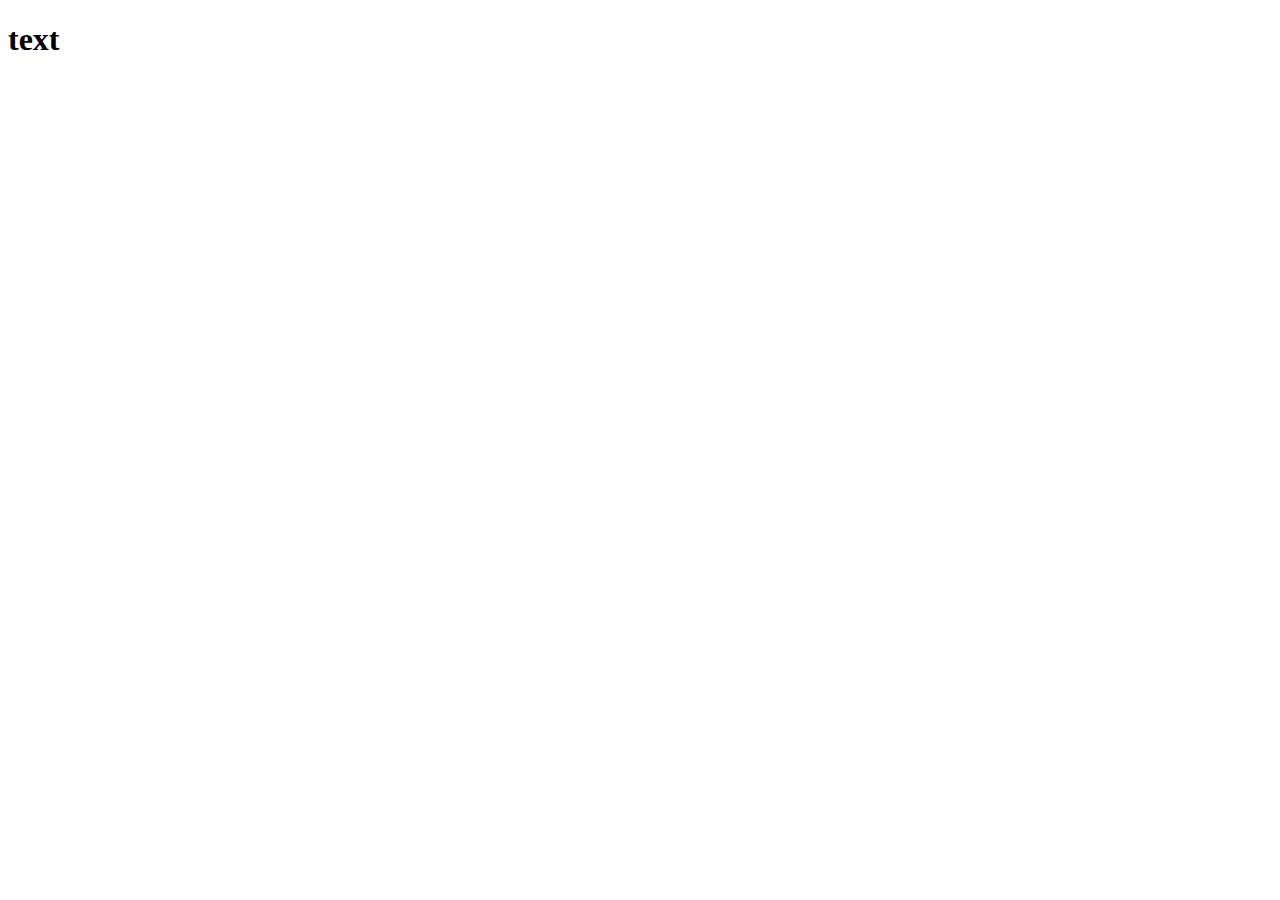
==== app/index.html @ 158b7e71 "d" ====
<!doctype html>
    <html lang="en">
        <head>
            <meta charset="UTF-8">
            <meta name="viewport" content="width=device-width, initial-scale=1.0">
            <title>Document</title>
        </head>
        <body  class="warm">
            <h1>text</h1>
            <script type="module" src = "JS/main.js"></script>
        </body>
    </html>
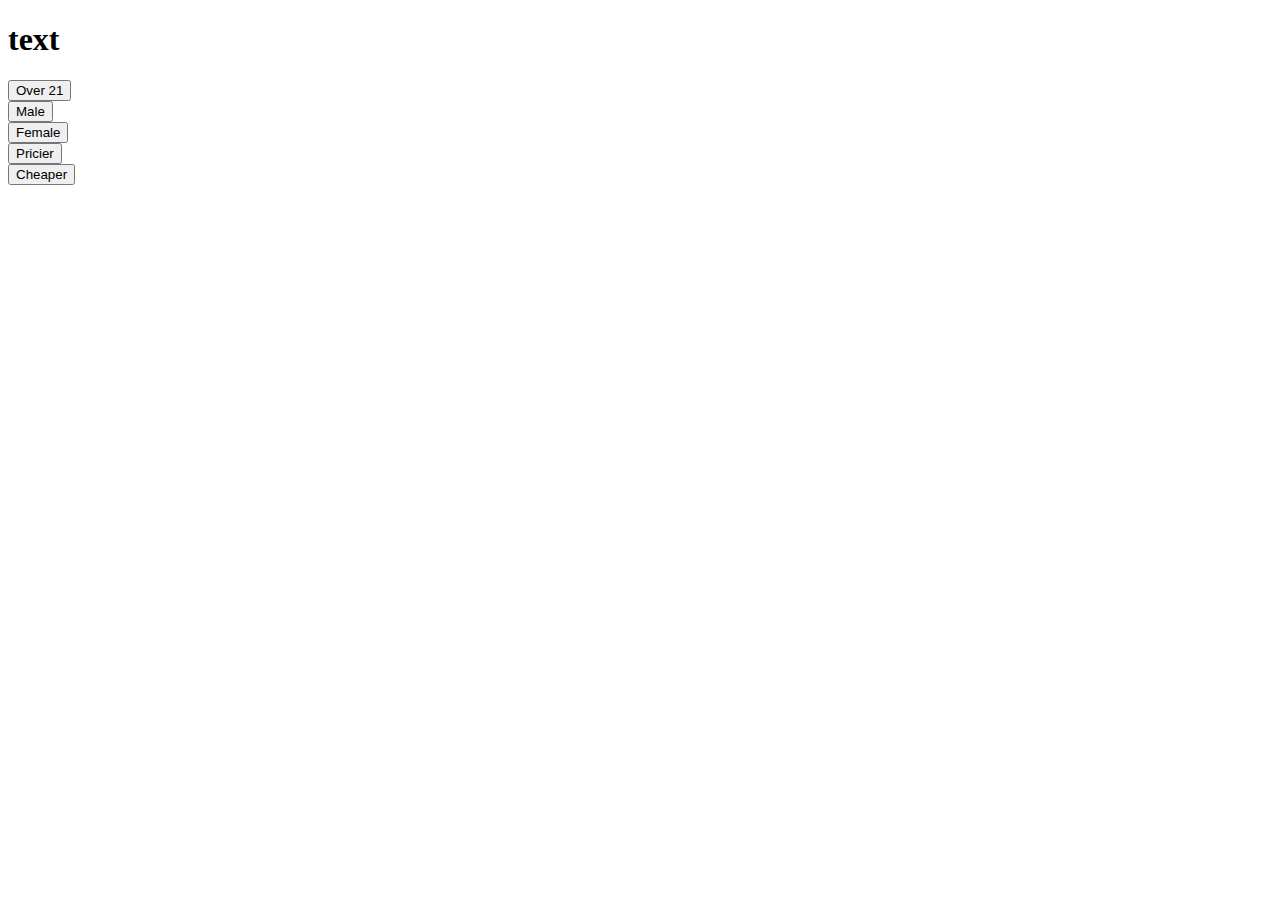
==== commit 06080719: "FS" ====
--- a/app/index.html
+++ b/app/index.html
@@ -5,8 +5,23 @@
             <meta name="viewport" content="width=device-width, initial-scale=1.0">
             <title>Document</title>
         </head>
-        <body  class="warm">
+        <body>
             <h1>text</h1>
             <script type="module" src = "JS/main.js"></script>
         </body>
+            <div>
+                <button class="over21" type="button">Over 21</button>
+            </div>
+            <div>
+                <button class="male" type="button">Male</button>
+            </div>
+            <div>
+                <button class="female" type="button">Female</button>
+            </div>
+            <div>
+                <button class="pricier" type="button">Pricier</button>
+            </div>
+            <div>
+                <button class="cheaper" type="button">Cheaper</button>
+            </div>
     </html>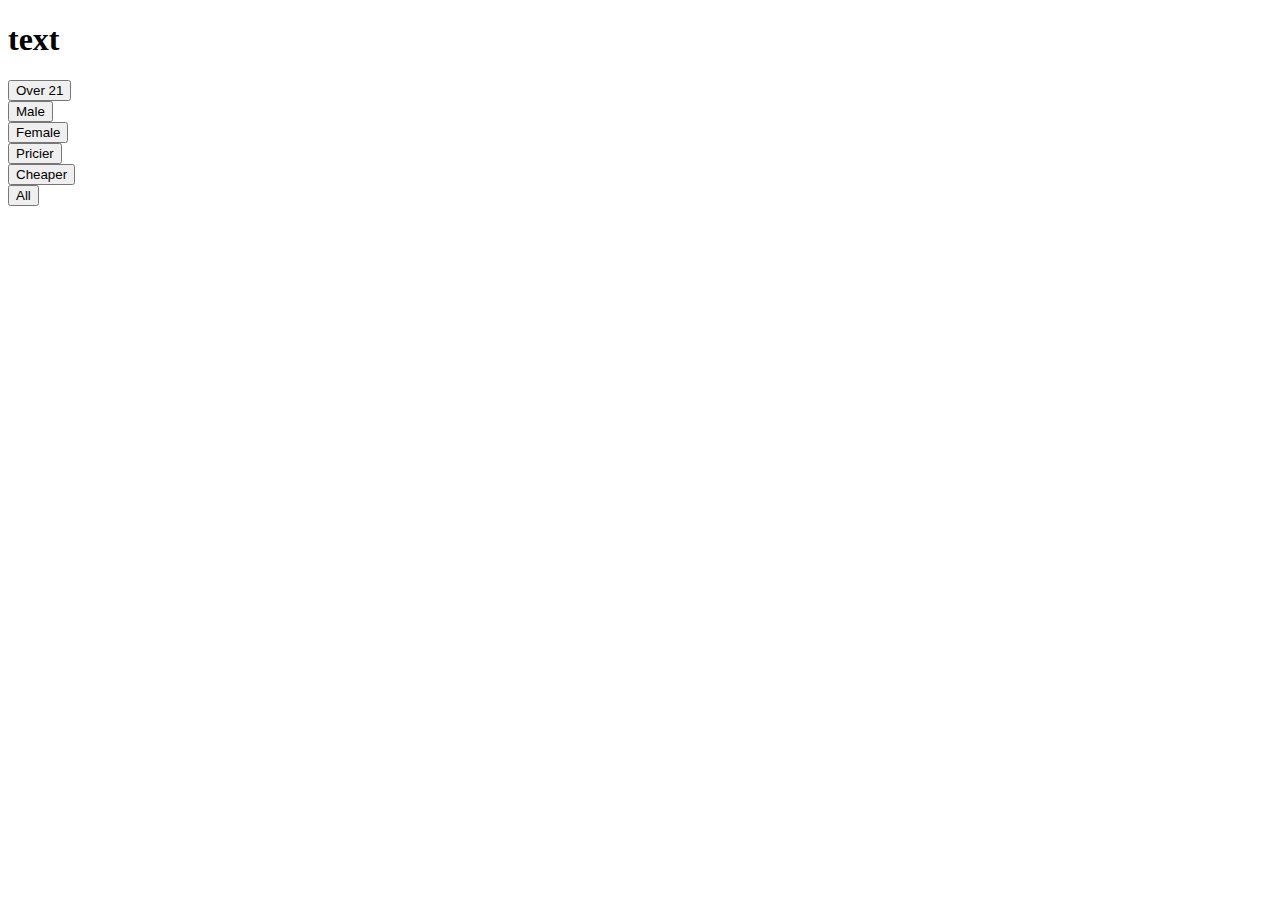
==== commit f909fe93: "blehhhhhhhhhhhhhhhhhhhhhhhh" ====
--- a/app/index.html
+++ b/app/index.html
@@ -8,20 +8,30 @@
         <body>
             <h1>text</h1>
             <script type="module" src = "JS/main.js"></script>
-        </body>
             <div>
-                <button class="over21" type="button">Over 21</button>
+                <button id="over21btn" type="button">Over 21</button>
             </div>
             <div>
-                <button class="male" type="button">Male</button>
+                <button id="malebtn" type="button">Male</button>
             </div>
             <div>
-                <button class="female" type="button">Female</button>
+                <button id="femalebtn" type="button">Female</button>
             </div>
             <div>
-                <button class="pricier" type="button">Pricier</button>
+                <button id="pricierbtn" type="button">Pricier</button>
             </div>
             <div>
-                <button class="cheaper" type="button">Cheaper</button>
+                <button id="cheaperbtn" type="button">Cheaper</button>
             </div>
+            <div>
+                <button id="allbtn" type="button">All</button>
+            </div>
+            <div class="container">
+                <!-- <div class="card">
+                    <h2 class="card-header">e</h2>
+                    <img src="https://th.bing.com/th/id/R.91a812ea28dbf352fe4ff268a61ae742?rik=AESw7XnMvAGyTA&riu=http%3a%2f%2fgreystoneglobal.com%2fwp-content%2fuploads%2f2015%2f05%2ffailure.jpg&ehk=ZcYNluoILrmLjgw1gTRiahng1%2bqFXc9g%2fqJOcsWDBUs%3d&risl=&pid=ImgRaw&r=0" alt="haha" class="card-img">
+                    <h3 class="card-desc">feel pity for me.</h3>
+                </div> -->
+            </div>
+        </body>
     </html>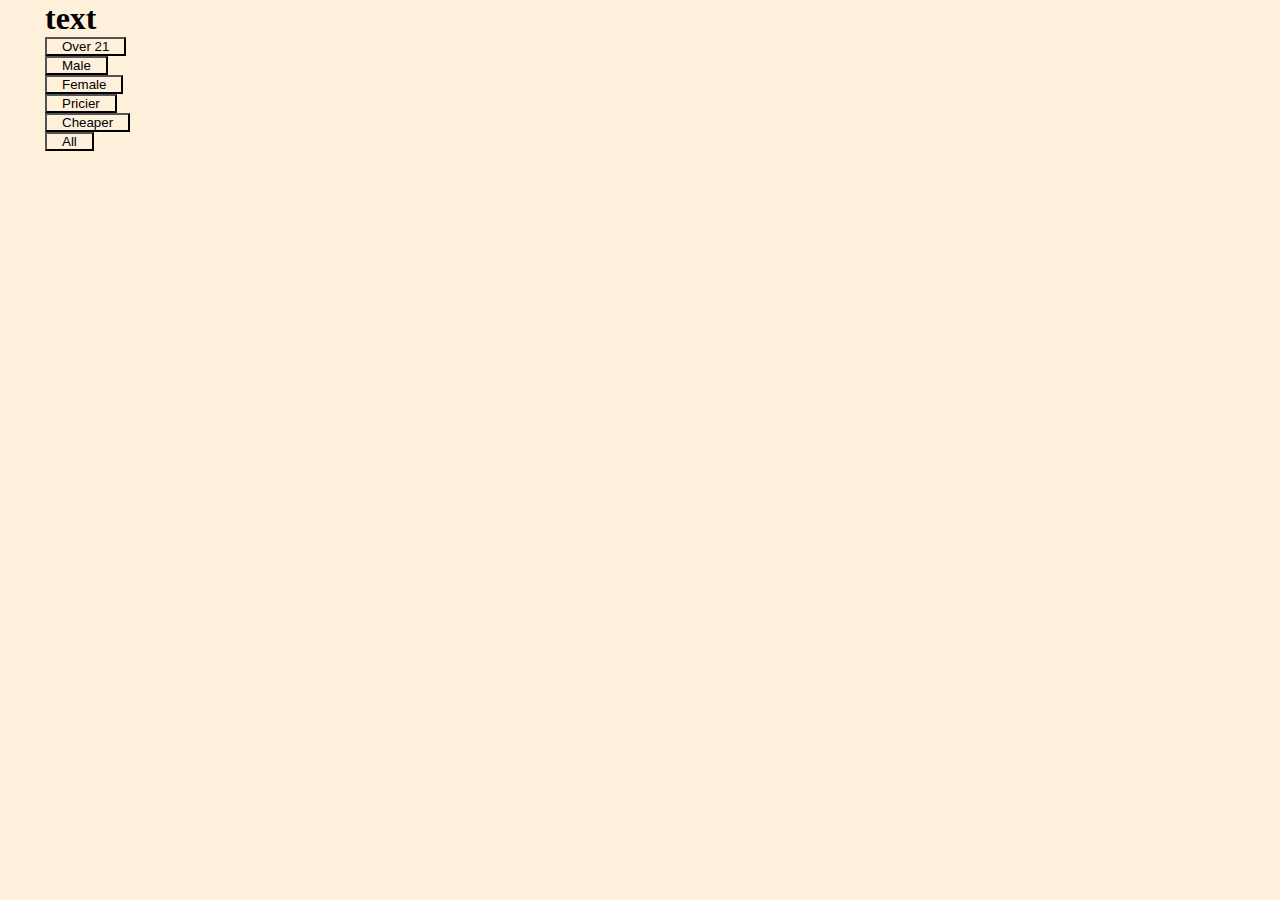
==== commit c520d1ae: "k" ====
--- a/app/index.html
+++ b/app/index.html
@@ -4,10 +4,10 @@
             <meta charset="UTF-8">
             <meta name="viewport" content="width=device-width, initial-scale=1.0">
             <title>Document</title>
+            <link rel="stylesheet" href="CSS/style.css">
         </head>
         <body>
             <h1>text</h1>
-            <script type="module" src = "JS/main.js"></script>
             <div>
                 <button id="over21btn" type="button">Over 21</button>
             </div>
@@ -33,5 +33,6 @@
                     <h3 class="card-desc">feel pity for me.</h3>
                 </div> -->
             </div>
+            <script type="module" src = "/JS/main.js"></script>
         </body>
     </html>--- a/app/CSS/style.css
+++ b/app/CSS/style.css
@@ -0,0 +1,87 @@
+/* @import url(list.js); */
+
+body,
+*{
+    background-color: rgb(255, 240, 220);
+}
+html,
+* {
+    box-sizing: border-box;
+    margin: 0;
+    padding: 0px 15px 0px 15px;
+}
+/* :root {
+    --light-blue: rgb(151, 203, 255);
+    --dark-blue: rgb(20, 105, 190);
+    --light-red: rgb(239, 67, 67);
+    --primary: var(--light-red);
+
+    --h1: 1.883rem;
+    --h2: 2.649rem;
+}
+
+body {
+    background-color: var(--primary);
+}
+
+.warm{
+    --primary: var(--light-red);
+}
+
+.cool {
+    --primary: var(--light-blue)
+}
+h1 {
+    font-size: var(--h1);
+}
+
+h2 {
+    font-size: var(--h2);;
+}
+ */
+
+h2,h3{
+    background-color: transparent;
+} 
+
+.container {
+    display: flex;
+    flex-direction: row;
+    flex-wrap: wrap;
+    justify-content: space-around;
+    background-color: rgb(255, 240, 220);
+}
+
+.card{
+    width: 40rem;
+    height: 65rem;
+    border: 15px solid wheat;
+    border-radius: 3px;
+    border-style: double;
+    display: flex;
+    margin: 20rem 0;
+    flex-direction: column;
+    align-items: center;
+    justify-content: space-evenly;
+    background-color: blanchedalmond;
+    box-shadow: 1rem 1rem 1rem -1rem rgb(55, 52, 59);
+}
+
+.card-img{
+    width: 100%;
+    height: 40%;
+    object-fit: cover;
+    background-color: transparent;
+    position: relative;
+    transition: all 0.3s;
+}
+
+.card-header{
+    font-size: 3.2rem;
+    margin-top: 1.2rem;
+}
+
+.card-desc{
+    font-size: 2.0rem;
+    text-align: center;
+}
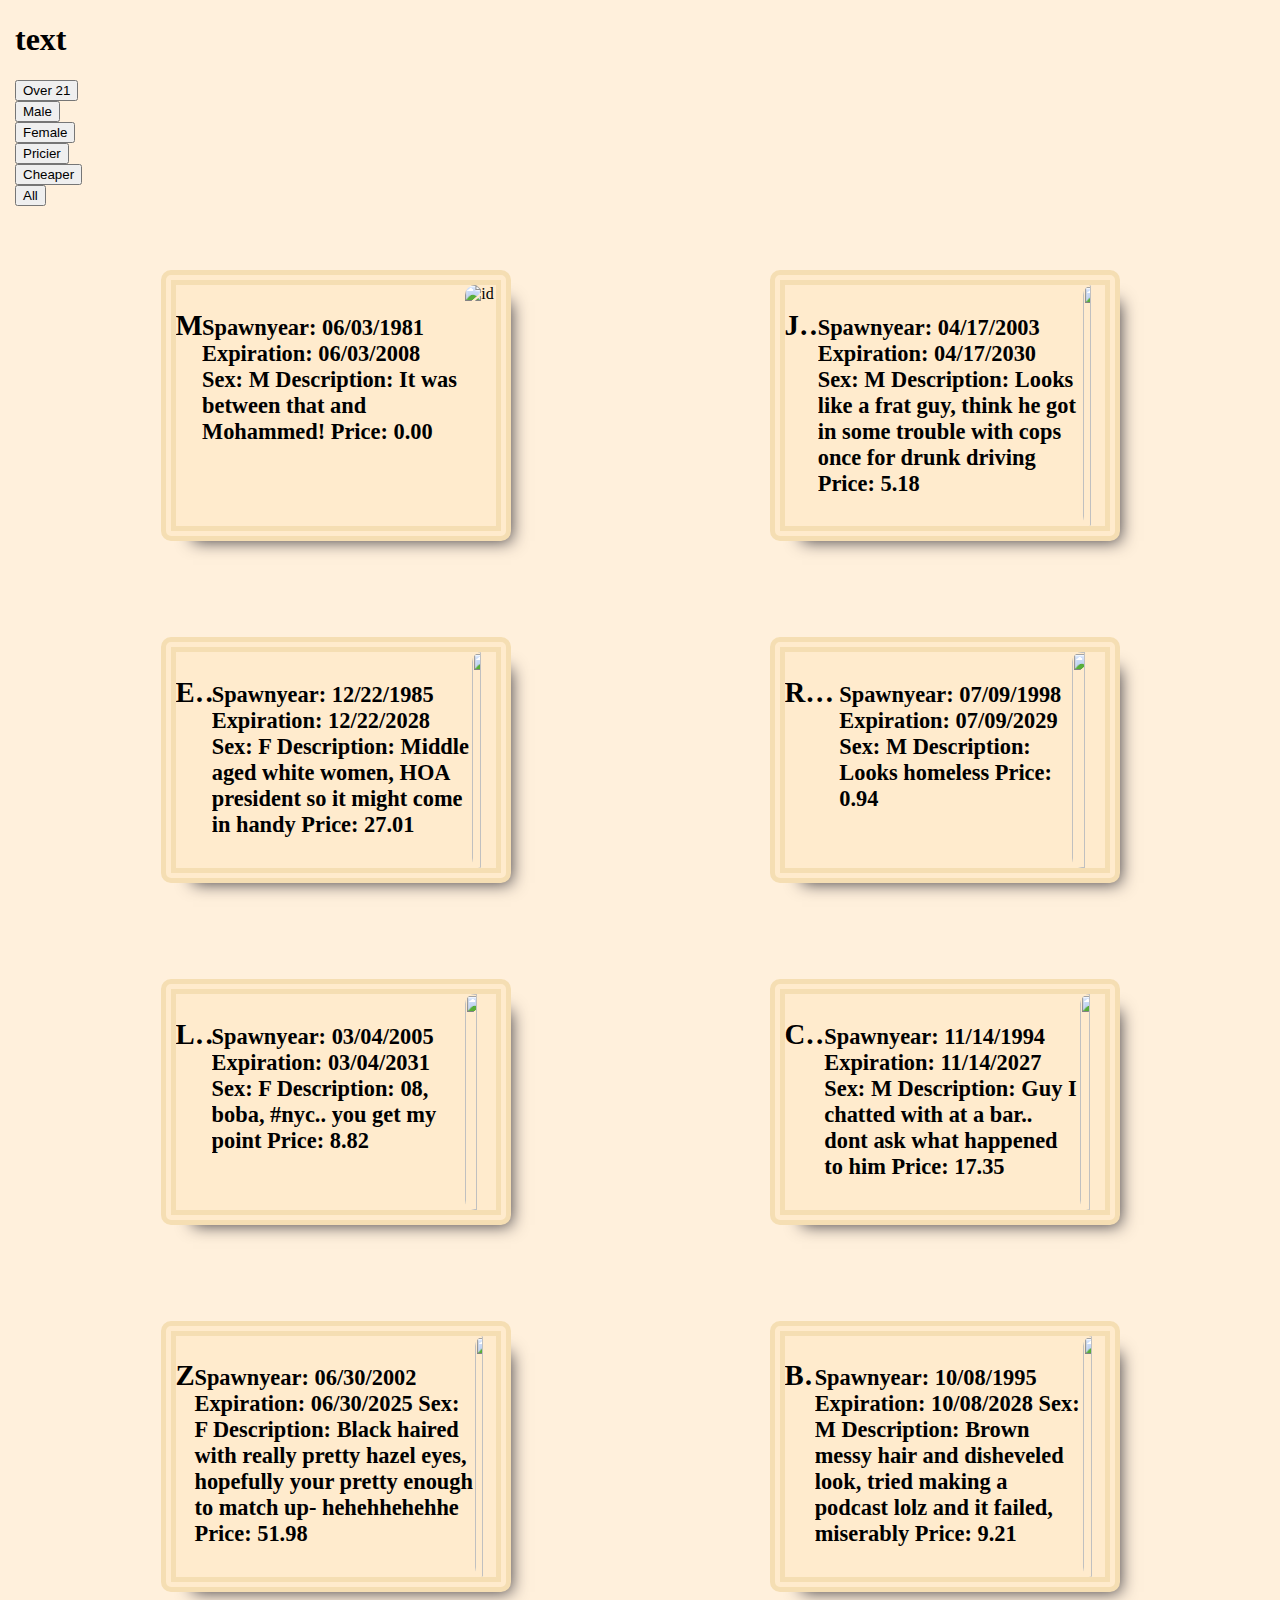
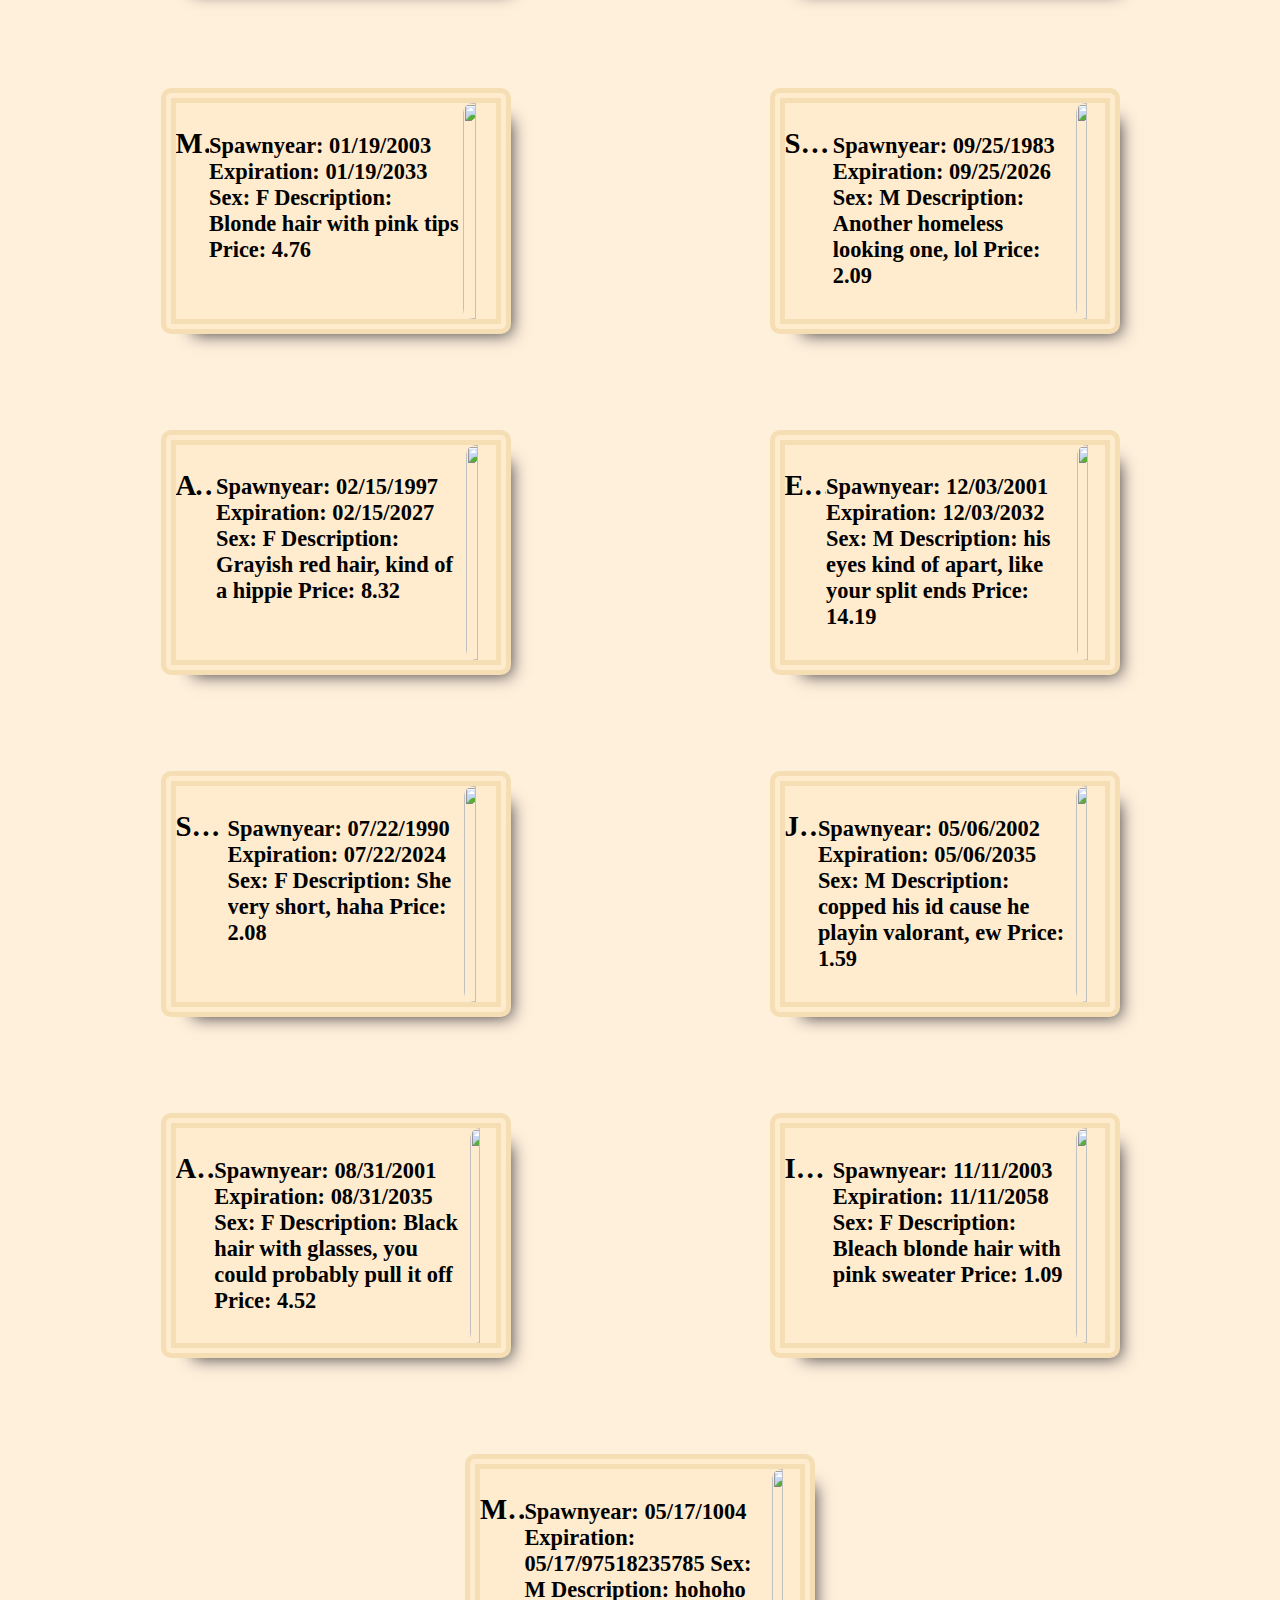
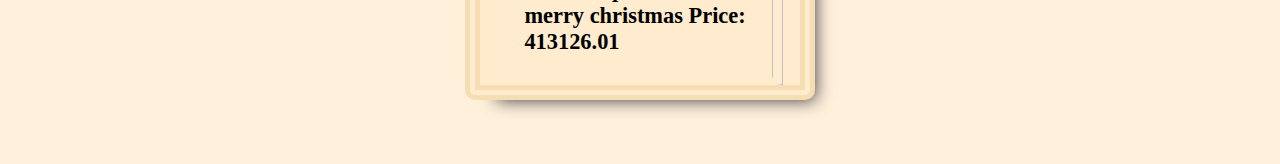
==== commit 757164c2: "jkn" ====
--- a/app/index.html
+++ b/app/index.html
@@ -27,12 +27,8 @@
                 <button id="allbtn" type="button">All</button>
             </div>
             <div class="container">
-                <!-- <div class="card">
-                    <h2 class="card-header">e</h2>
-                    <img src="https://th.bing.com/th/id/R.91a812ea28dbf352fe4ff268a61ae742?rik=AESw7XnMvAGyTA&riu=http%3a%2f%2fgreystoneglobal.com%2fwp-content%2fuploads%2f2015%2f05%2ffailure.jpg&ehk=ZcYNluoILrmLjgw1gTRiahng1%2bqFXc9g%2fqJOcsWDBUs%3d&risl=&pid=ImgRaw&r=0" alt="haha" class="card-img">
-                    <h3 class="card-desc">feel pity for me.</h3>
-                </div> -->
+
             </div>
-            <script type="module" src = "/JS/main.js"></script>
+            <script type="module" src = "JS/main.js"></script>
         </body>
     </html>--- a/app/CSS/style.css
+++ b/app/CSS/style.css
@@ -1,7 +1,6 @@
 /* @import url(list.js); */
 
-body,
-*{
+/*body {
     background-color: rgb(255, 240, 220);
 }
 html,
@@ -40,7 +39,7 @@
 }
  */
 
-h2,h3{
+/*h2,h3{
     background-color: transparent;
 } 
 
@@ -84,4 +83,68 @@
 .card-desc{
     font-size: 2.0rem;
     text-align: center;
+} */
+
+* {
+    box-sizing: border-box;
 }
+
+body {
+    background-color: rgb(255, 240, 220);
+    margin: 0;
+    padding: 0 15px;
+}
+
+.container {
+    display: flex;
+    flex-wrap: wrap;
+    justify-content: space-around;
+    padding: 1rem;
+}
+
+.card {
+    width: 100%;
+    max-width: 350px; /* Adjust the card width */
+    display: flex;
+    flex-direction: row; /* Ensure the layout is horizontal (image left, text right) */
+    margin: 2rem;
+    background-color: blanchedalmond;
+    border: 15px solid wheat;
+    border-radius: 10px; /* Rounded corners for the card */
+    border-style: double;
+    box-shadow: 1rem 1rem 1rem -1rem rgb(55, 52, 59);
+    overflow: hidden;
+}
+
+.card-img {
+    width: 40%; /* Image takes up 40% of the card width */
+    height: 100%;
+    object-fit: cover; /* Ensures the image doesn't stretch */
+    border-radius: 10px 0 0 10px; /* Rounded left corners for the image */
+}
+
+.card-content {
+    width: 60%; /* Text content takes up the remaining 60% */
+    padding: 1rem;
+    display: flex;
+    flex-direction: column;
+    justify-content: space-between;
+    overflow: hidden; /* Prevent content overflow */
+}
+
+.card-header {
+    font-size: 1.8rem;
+    font-weight: bold;
+    margin-bottom: 0.5rem;
+    overflow: hidden; /* Hide overflow in case the name is too long */
+    text-overflow: ellipsis; /* Add ellipsis if the text overflows */
+    white-space: nowrap; /* Prevent wrapping */
+}
+
+.card-desc {
+    font-size: 1.4rem;
+    text-align: left;
+    overflow: hidden; /* Hide overflowing text */
+    text-overflow: ellipsis; /* Add ellipsis for overflow text */
+    white-space: normal; /* Allow the description to wrap normally */
+}
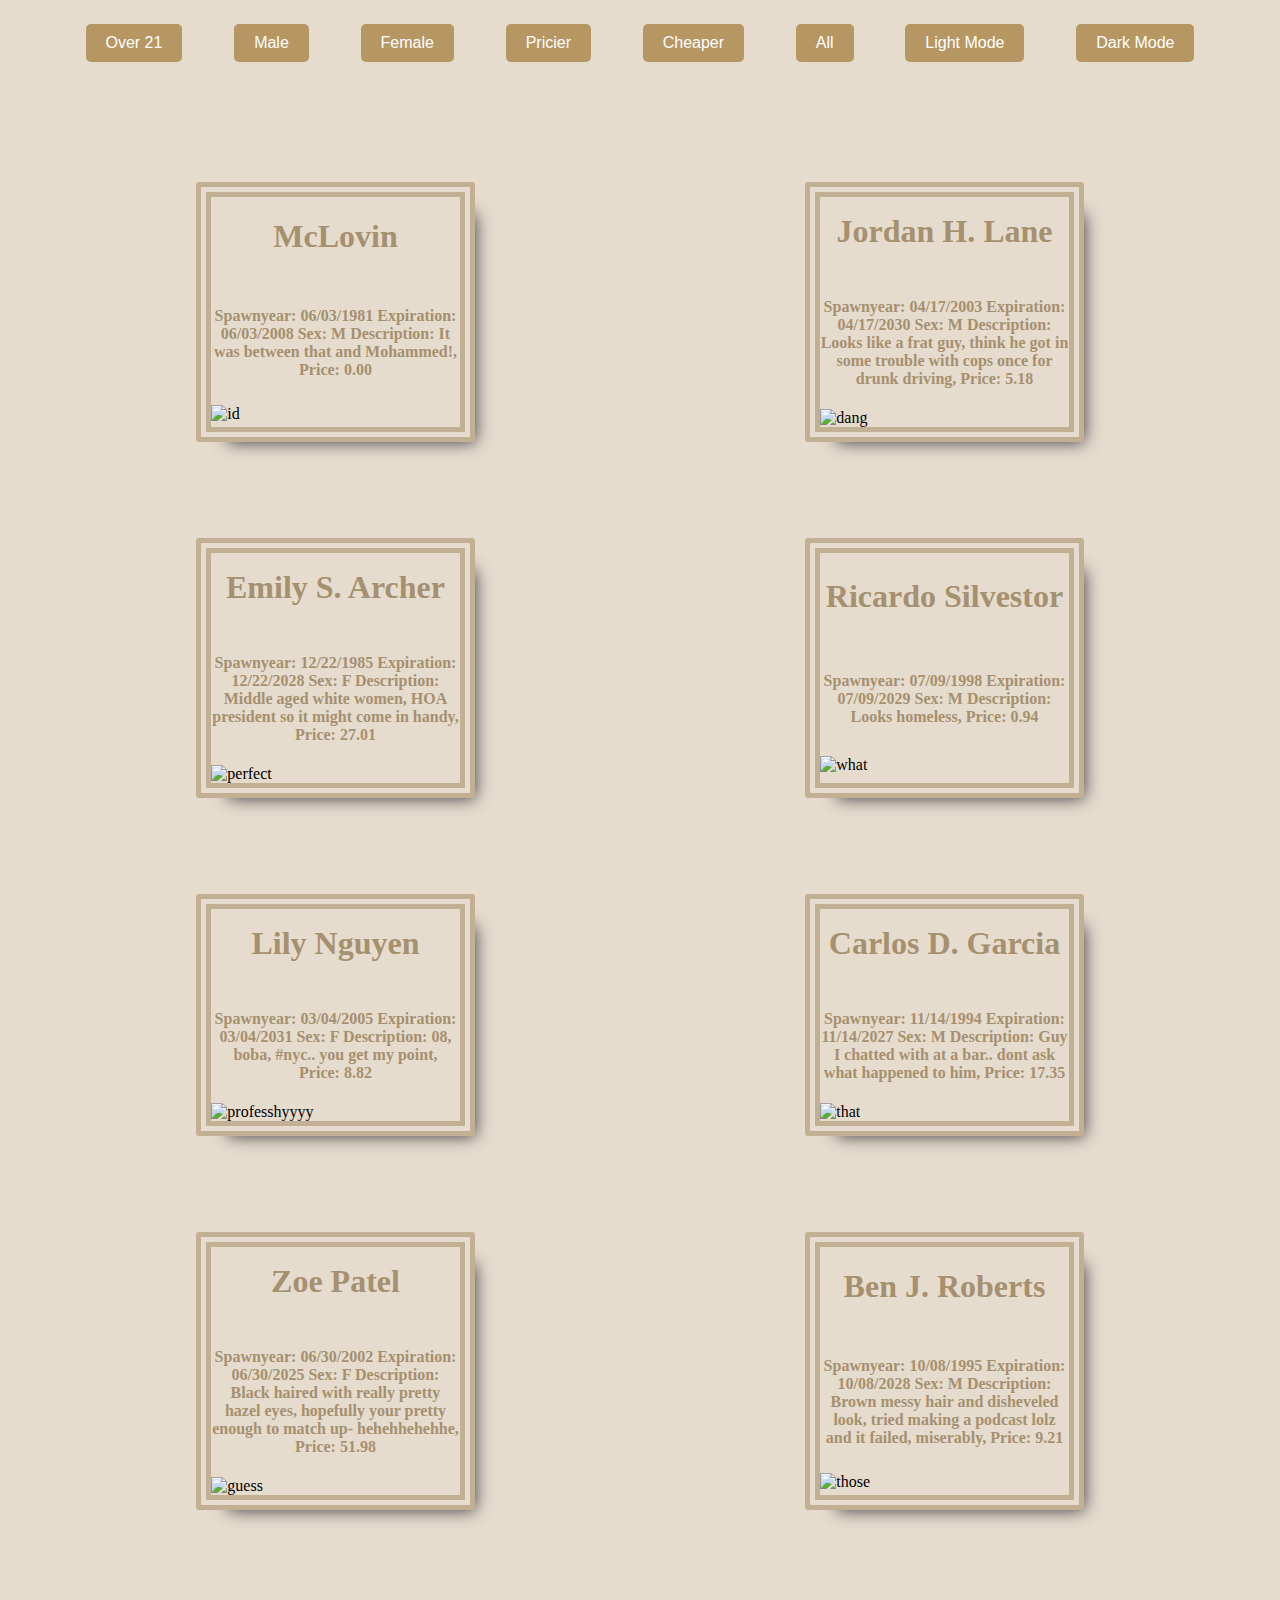
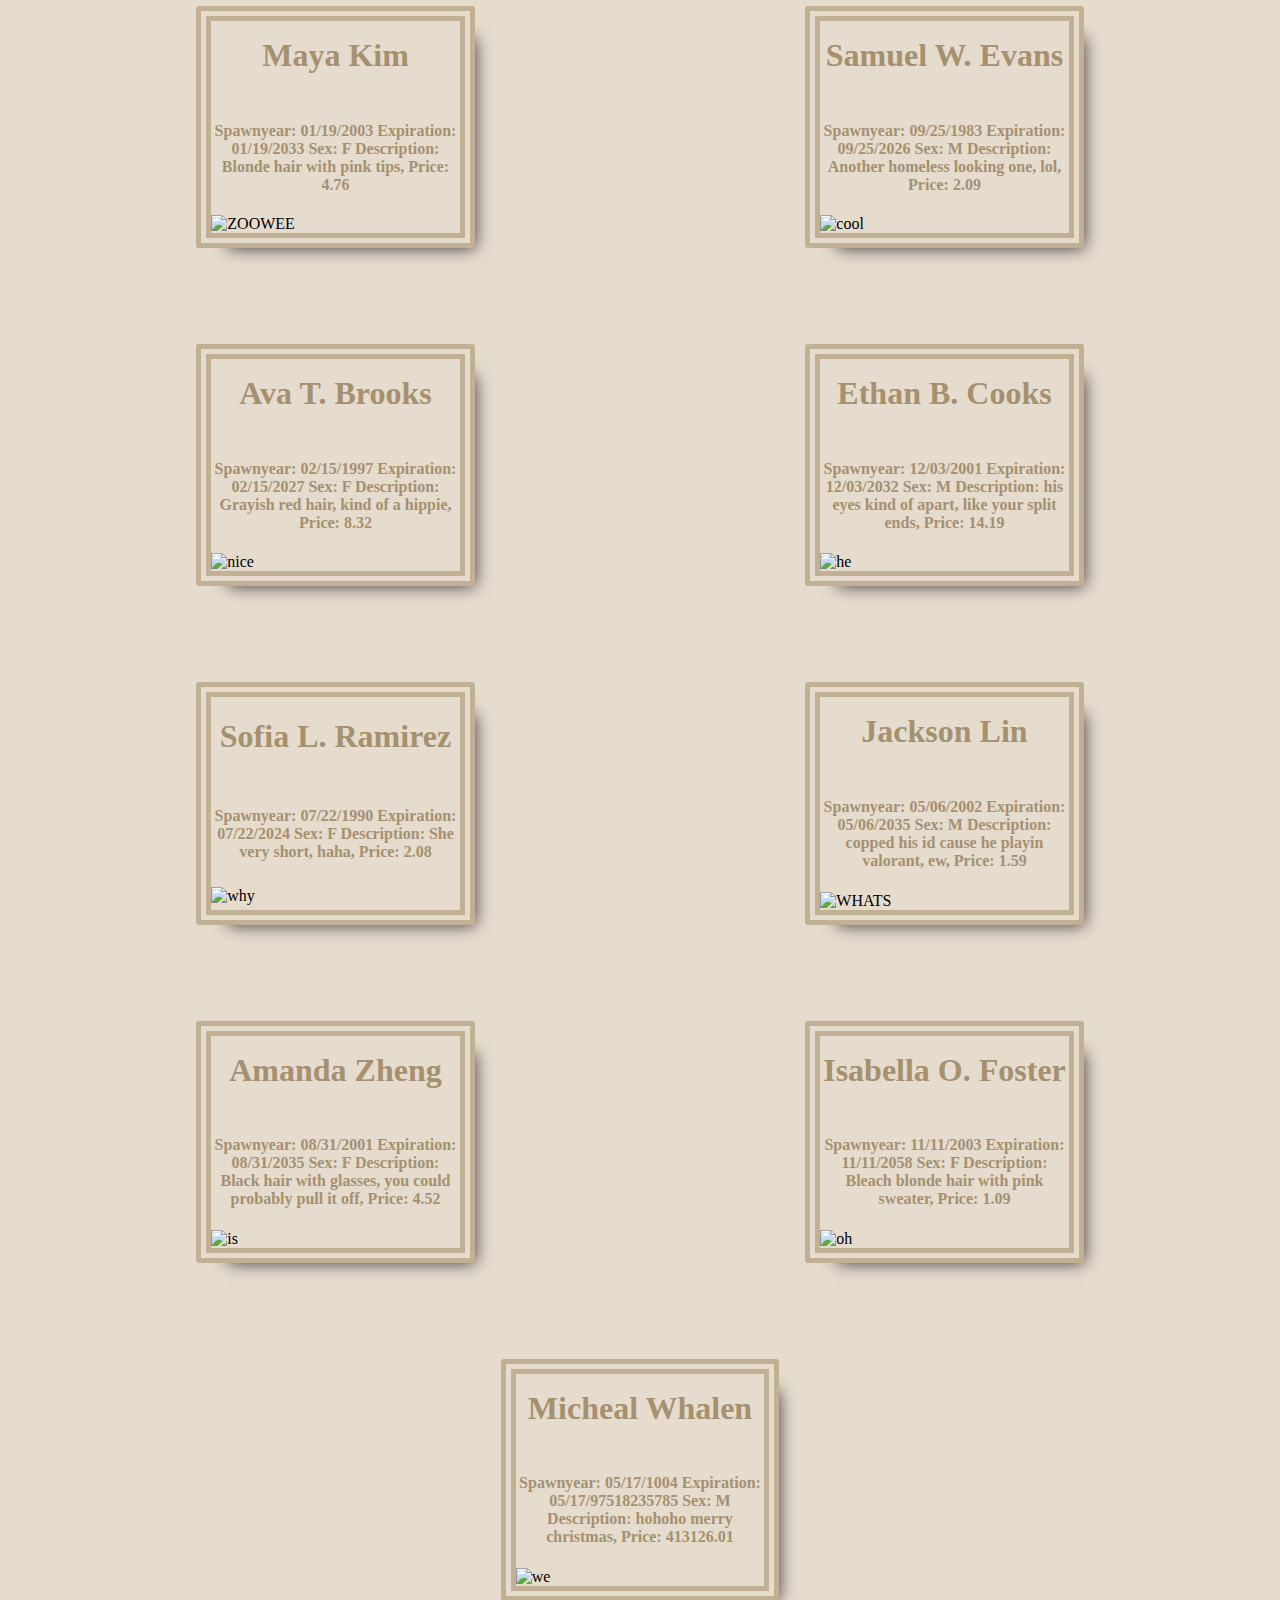
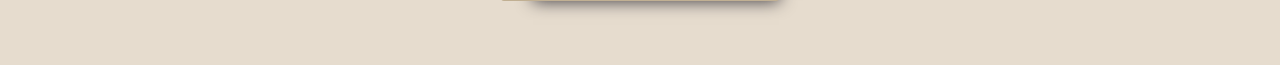
==== commit df6b1cc3: "e" ====
--- a/app/index.html
+++ b/app/index.html
@@ -7,7 +7,7 @@
             <link rel="stylesheet" href="CSS/style.css">
         </head>
         <body>
-            <h1>text</h1>
+            <div class="container-buttons">
             <div>
                 <button id="over21btn" type="button">Over 21</button>
             </div>
@@ -26,6 +26,12 @@
             <div>
                 <button id="allbtn" type="button">All</button>
             </div>
+            <div>
+                <button id="light-mode-btn">Light Mode</button>
+            </div>
+            <div>
+                <button id="dark-mode-btn">Dark Mode</button></div>
+            </div>
             <div class="container">
 
             </div>
--- a/app/CSS/style.css
+++ b/app/CSS/style.css
@@ -85,66 +85,95 @@
     text-align: center;
 } */
 
+
+
 * {
     box-sizing: border-box;
+ }
+ 
+ :root {
+    --light-background: rgb(230, 220, 206); /* Light background color */
+    --dark-background: rgb(29, 34, 65); /* Dark background color */
+    --light-primary: #b69663; /* Light mode primary color (red) */
+    --light-primary-second: #c1b093;
+    --dark-primary: rgb(18, 21, 37); /* Dark mode primary color (blue) */
+    --light-text: #a5906f; /* Light mode text color */
+    --light-text-second: #ffffff;
+    --dark-text: rgb(0, 0, 0); /* Dark mode text color */
+}
+ 
+ body {
+    background-color: var(--light-background);
+    margin: 0;
+    padding: 0 15px;
+ }
+ 
+
+ .container-buttons {
+    display: flex; /* Flexbox layout */
+    justify-content: space-between; /* Distribute buttons evenly across the screen */
+    align-items: center; /* Vertically center buttons */
+    width: 100%; /* Full width of the parent container */
+    padding: 1rem 5%; /* Optional: padding for spacing around buttons */
+    margin-bottom: 2rem; /* Space between the button row and cards */
 }
 
-body {
-    background-color: rgb(255, 240, 220);
-    margin: 0;
-    padding: 0 15px;
+ button {
+    margin: 0.5rem; /* Space between buttons */
+    padding: 10px 20px; /* Padding inside buttons */
+    font-size: 1rem;
+    background-color: var(--light-primary); /* Button color */
+    color: var(--light-text-second);
+    border: none;
+    border-radius: 5px;
+    cursor: pointer;
+    /*flex-grow: 1;  Makes buttons grow to fill available space*/
+    text-align: center; 
 }
 
-.container {
+ 
+ .container {
     display: flex;
     flex-wrap: wrap;
     justify-content: space-around;
     padding: 1rem;
-}
-
-.card {
-    width: 100%;
-    max-width: 350px; /* Adjust the card width */
+ }
+ 
+ 
+ .card {
+    width: 60%;
+    max-width: 400px;
+    height: auto;
+    border: 15px solid var(--light-primary-second);
+    border-radius: 3px;
+    border-style: double;
     display: flex;
-    flex-direction: row; /* Ensure the layout is horizontal (image left, text right) */
     margin: 2rem;
-    background-color: blanchedalmond;
-    border: 15px solid wheat;
-    border-radius: 10px; /* Rounded corners for the card */
-    border-style: double;
+    flex-direction: column;
+    align-items: center;
+    justify-content: space-evenly;
+    background-color: var(--light-background);
     box-shadow: 1rem 1rem 1rem -1rem rgb(55, 52, 59);
-    overflow: hidden;
-}
-
-.card-img {
-    width: 40%; /* Image takes up 40% of the card width */
-    height: 100%;
-    object-fit: cover; /* Ensures the image doesn't stretch */
-    border-radius: 10px 0 0 10px; /* Rounded left corners for the image */
-}
-
-.card-content {
-    width: 60%; /* Text content takes up the remaining 60% */
-    padding: 1rem;
-    display: flex;
-    flex-direction: column;
-    justify-content: space-between;
-    overflow: hidden; /* Prevent content overflow */
-}
-
-.card-header {
-    font-size: 1.8rem;
-    font-weight: bold;
-    margin-bottom: 0.5rem;
-    overflow: hidden; /* Hide overflow in case the name is too long */
-    text-overflow: ellipsis; /* Add ellipsis if the text overflows */
-    white-space: nowrap; /* Prevent wrapping */
-}
-
-.card-desc {
-    font-size: 1.4rem;
-    text-align: left;
-    overflow: hidden; /* Hide overflowing text */
-    text-overflow: ellipsis; /* Add ellipsis for overflow text */
-    white-space: normal; /* Allow the description to wrap normally */
-}
+ }
+ 
+ 
+ .card-img {
+    width: 100%; /* Full width of the card */
+    height: auto; /* Maintain aspect ratio */
+    object-fit: cover; /* Ensure the image covers the container, cropping if necessary */
+    transition: all 0.3s;
+ }
+ 
+ 
+ .card-header {
+    font-size: 2rem;
+    margin-top: 1rem;
+    color: var(--light-text);
+ }
+ 
+ 
+ .card-desc {
+    font-size: 1rem;
+    text-align: center;
+    color: var(--light-text);
+ }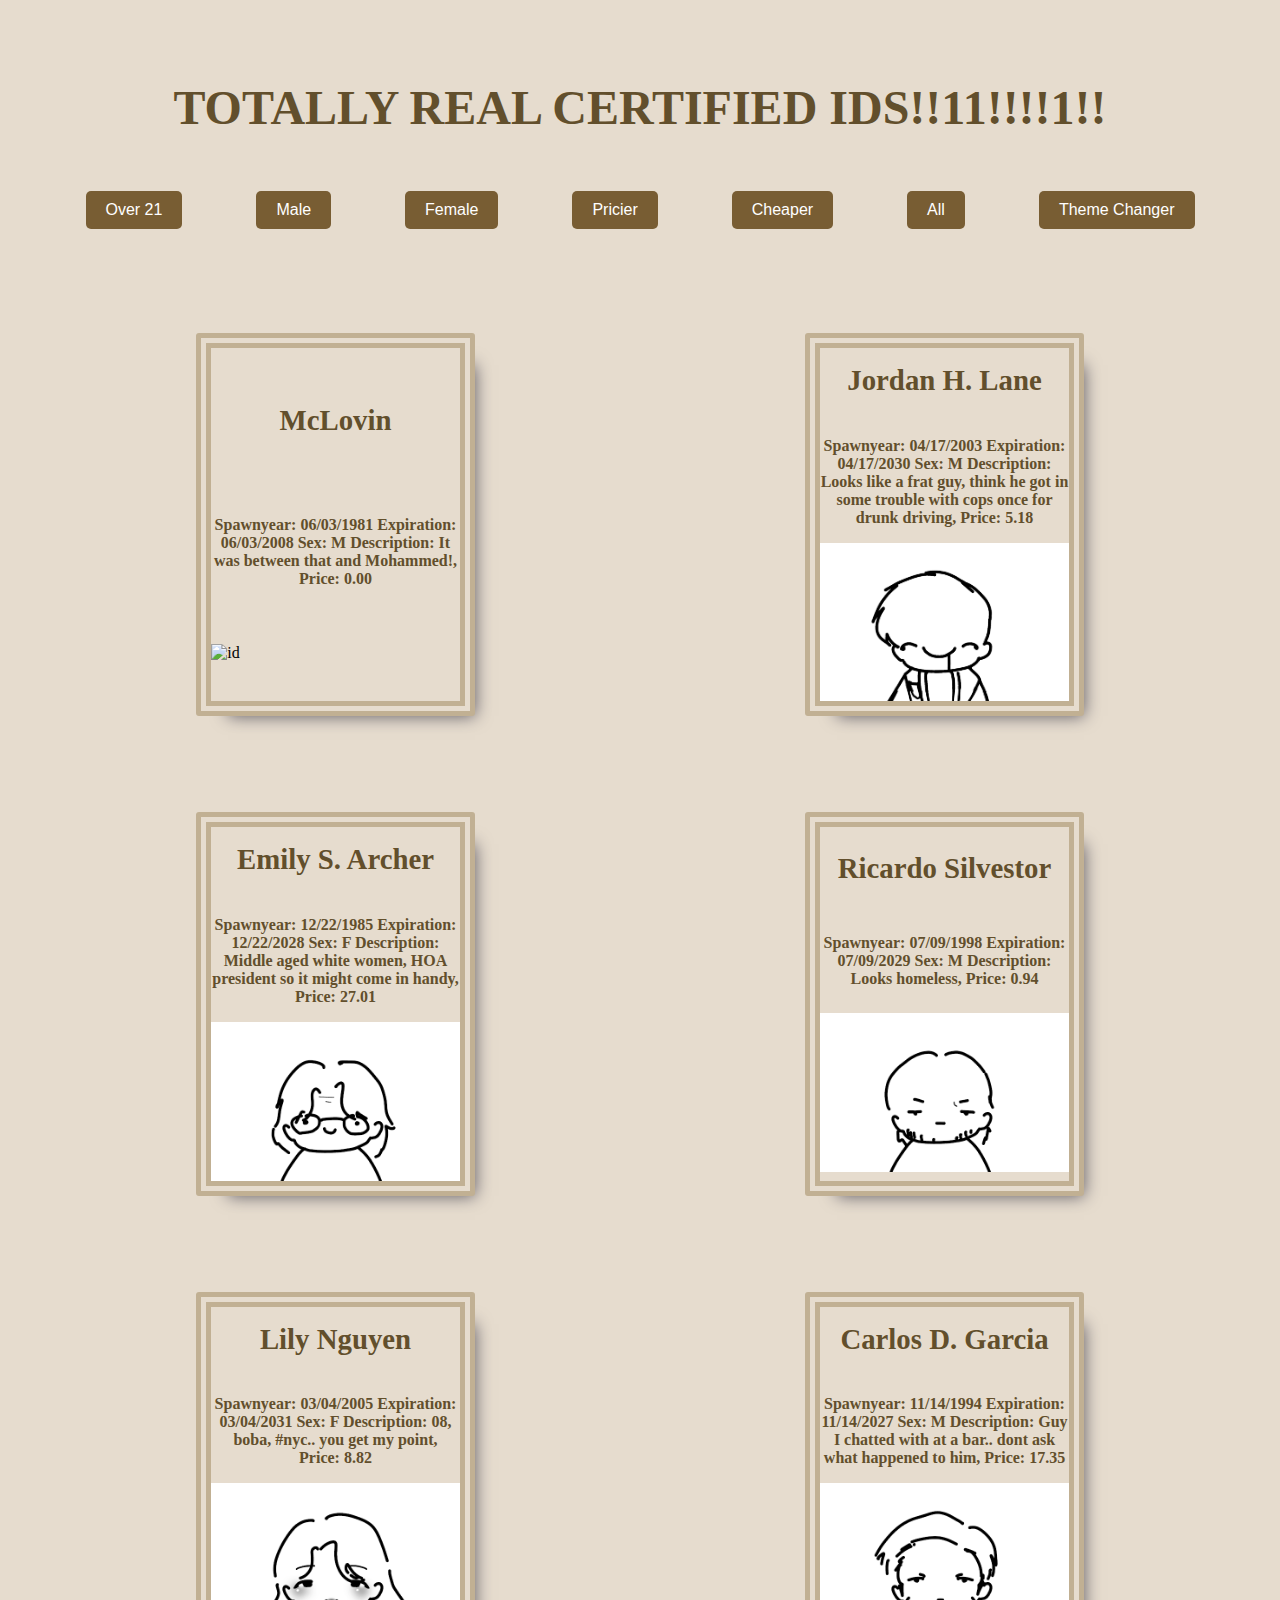
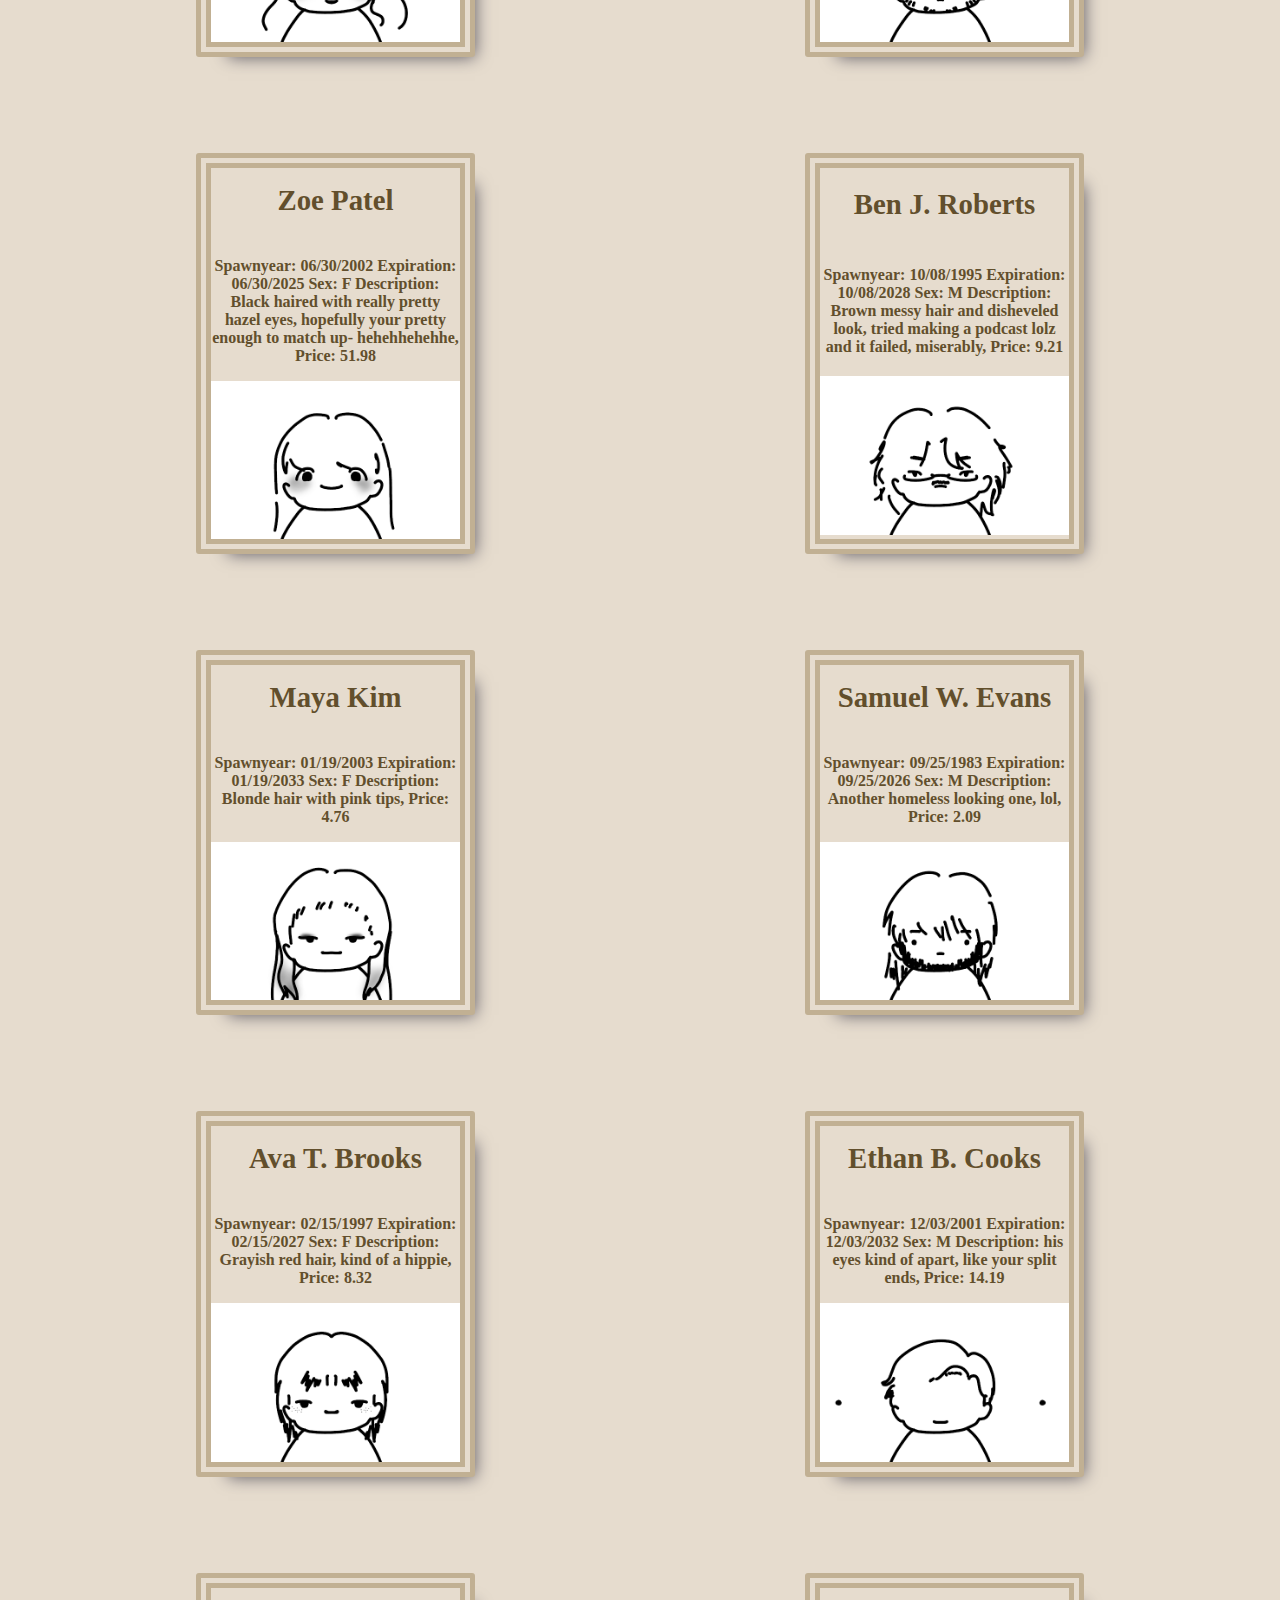
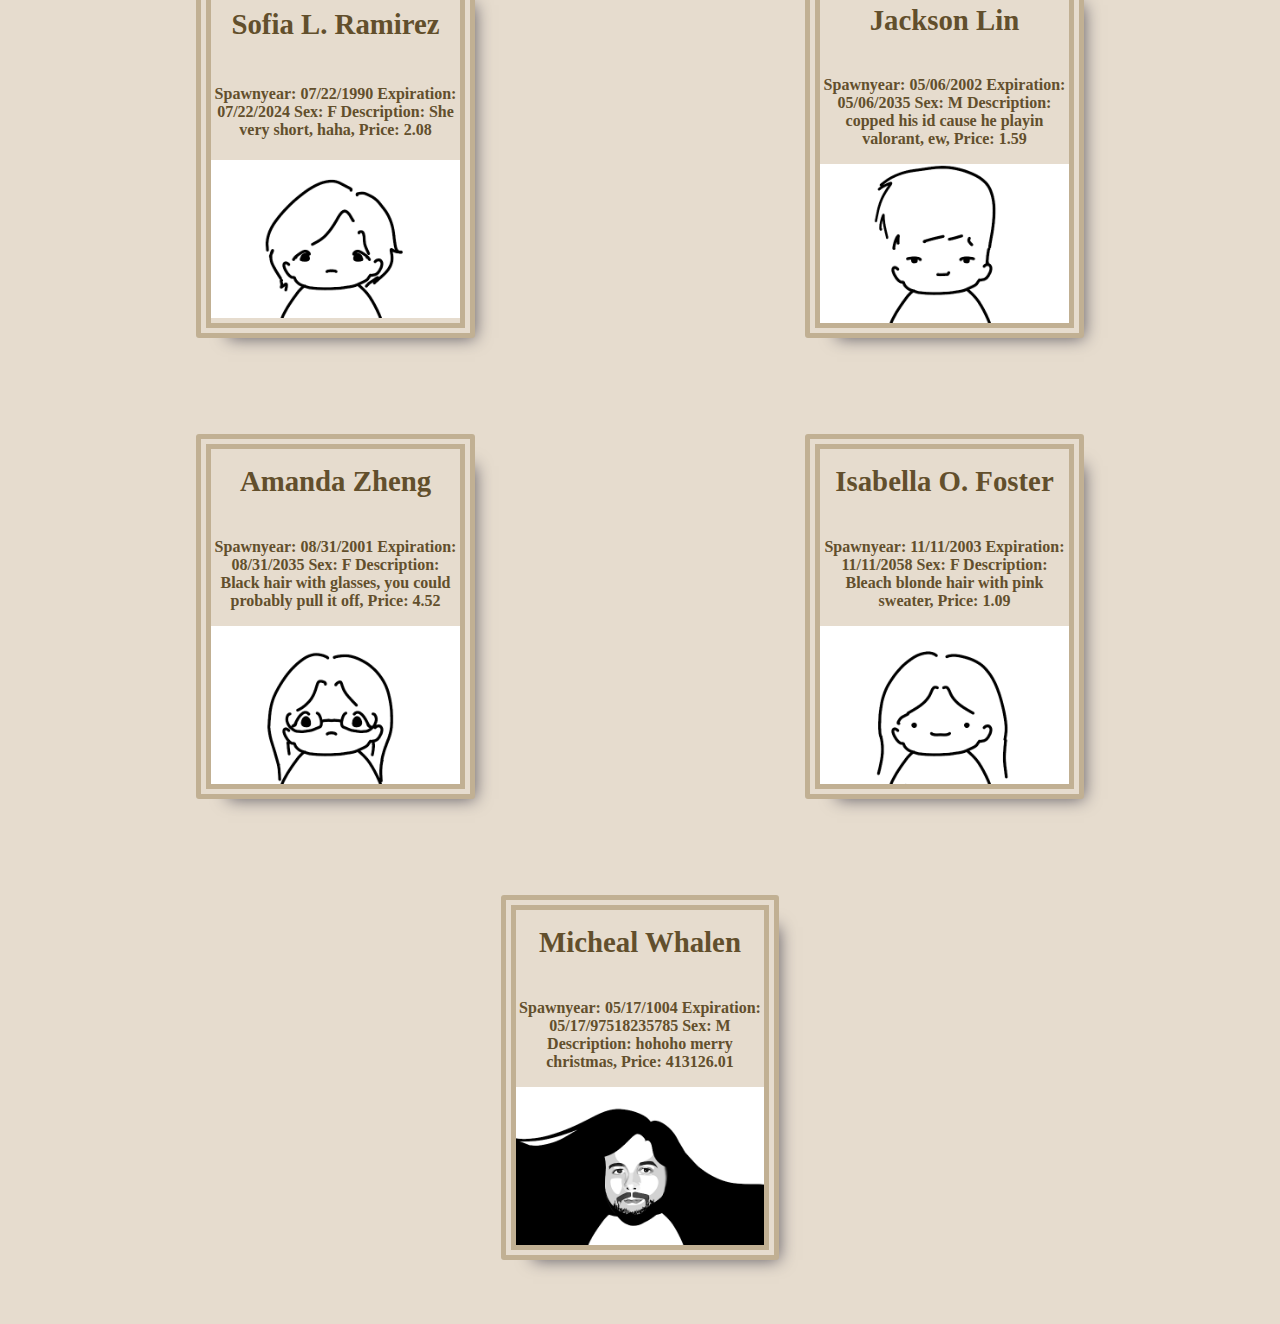
==== commit 3eee68f4: "fwa" ====
--- a/app/index.html
+++ b/app/index.html
@@ -6,7 +6,12 @@
             <title>Document</title>
             <link rel="stylesheet" href="CSS/style.css">
         </head>
-        <body>
+        <body class="light">
+            <div>
+                <header> 
+                    <h1>TOTALLY REAL CERTIFIED IDS!!11!!!!1!!</h1>
+                </header>
+            </div>
             <div class="container-buttons">
             <div>
                 <button id="over21btn" type="button">Over 21</button>
@@ -27,10 +32,8 @@
                 <button id="allbtn" type="button">All</button>
             </div>
             <div>
-                <button id="light-mode-btn">Light Mode</button>
+                <button id="theme">Theme Changer</button>
             </div>
-            <div>
-                <button id="dark-mode-btn">Dark Mode</button></div>
             </div>
             <div class="container">
 
--- a/app/CSS/style.css
+++ b/app/CSS/style.css
@@ -93,37 +93,59 @@
  
  :root {
     --light-background: rgb(230, 220, 206); /* Light background color */
-    --dark-background: rgb(29, 34, 65); /* Dark background color */
-    --light-primary: #b69663; /* Light mode primary color (red) */
+    --dark-background: rgb(55, 60, 99); /* Dark background color */
+    --light-primary: #785d33; /* Light mode primary color (red) */
     --light-primary-second: #c1b093;
-    --dark-primary: rgb(18, 21, 37); /* Dark mode primary color (blue) */
-    --light-text: #a5906f; /* Light mode text color */
+    --dark-primary: rgb(8, 11, 27); /* Dark mode primary color (blue) */
+    --dark-primary-second: rgb(26, 31, 58);
+    --light-text: #624f2c; /* Light mode text color */
     --light-text-second: #ffffff;
-    --dark-text: rgb(0, 0, 0); /* Dark mode text color */
+    --dark-text: rgb(17, 9, 3); /* Dark mode text color */
+    --dark-text-second: #ffffff;
+    --light-drop: rgb(92, 88, 98);
+    --dark-drop: #170f03;
+}
+
+body.dark{
+    --background: var(--dark-background);
+    --primary: var(--dark-primary);
+    --primary-second: var(--dark-primary-second);
+    --text: var(--dark-text);
+    --text-second: var(--dark-text-second);
+    --drop: var(--dark-drop);
+}
+
+body.light{
+    --background: var(--light-background);
+    --primary: var(--light-primary);
+    --primary-second: var(--light-primary-second);
+    --text: var(--light-text);
+    --text-second: var(--light-text-second);
+    --drop: var(--light-drop);
 }
  
  body {
-    background-color: var(--light-background);
+    background-color: var(--background);
     margin: 0;
     padding: 0 15px;
  }
  
 
  .container-buttons {
-    display: flex; /* Flexbox layout */
-    justify-content: space-between; /* Distribute buttons evenly across the screen */
-    align-items: center; /* Vertically center buttons */
-    width: 100%; /* Full width of the parent container */
-    padding: 1rem 5%; /* Optional: padding for spacing around buttons */
-    margin-bottom: 2rem; /* Space between the button row and cards */
+    display: flex; 
+    justify-content: space-between; 
+    align-items: center; 
+    width: 100%; 
+    padding: 1rem 5%; 
+    margin-bottom: 1.0rem; 
 }
 
  button {
-    margin: 0.5rem; /* Space between buttons */
-    padding: 10px 20px; /* Padding inside buttons */
+    margin: 0.5rem; 
+    padding: 10px 20px; 
     font-size: 1rem;
-    background-color: var(--light-primary); /* Button color */
-    color: var(--light-text-second);
+    background-color: var(--primary); 
+    color: var(--text-second);
     border: none;
     border-radius: 5px;
     cursor: pointer;
@@ -139,12 +161,17 @@
     padding: 1rem;
  }
  
- 
+ h1 {
+    text-align: center;
+    font-size: 3rem;
+    margin-top: 5rem;
+    color: var(--text);
+ }
  .card {
     width: 60%;
     max-width: 400px;
     height: auto;
-    border: 15px solid var(--light-primary-second);
+    border: 15px solid var(--primary-second);
     border-radius: 3px;
     border-style: double;
     display: flex;
@@ -152,8 +179,8 @@
     flex-direction: column;
     align-items: center;
     justify-content: space-evenly;
-    background-color: var(--light-background);
-    box-shadow: 1rem 1rem 1rem -1rem rgb(55, 52, 59);
+    background-color: var(--background);
+    box-shadow: 1rem 1rem 1rem -1rem var(--drop);
  }
  
  
@@ -166,14 +193,14 @@
  
  
  .card-header {
-    font-size: 2rem;
+    font-size: 1.8rem;
     margin-top: 1rem;
-    color: var(--light-text);
+    color: var(--text);
  }
  
  
  .card-desc {
     font-size: 1rem;
     text-align: center;
-    color: var(--light-text);
+    color: var(--text);
  }